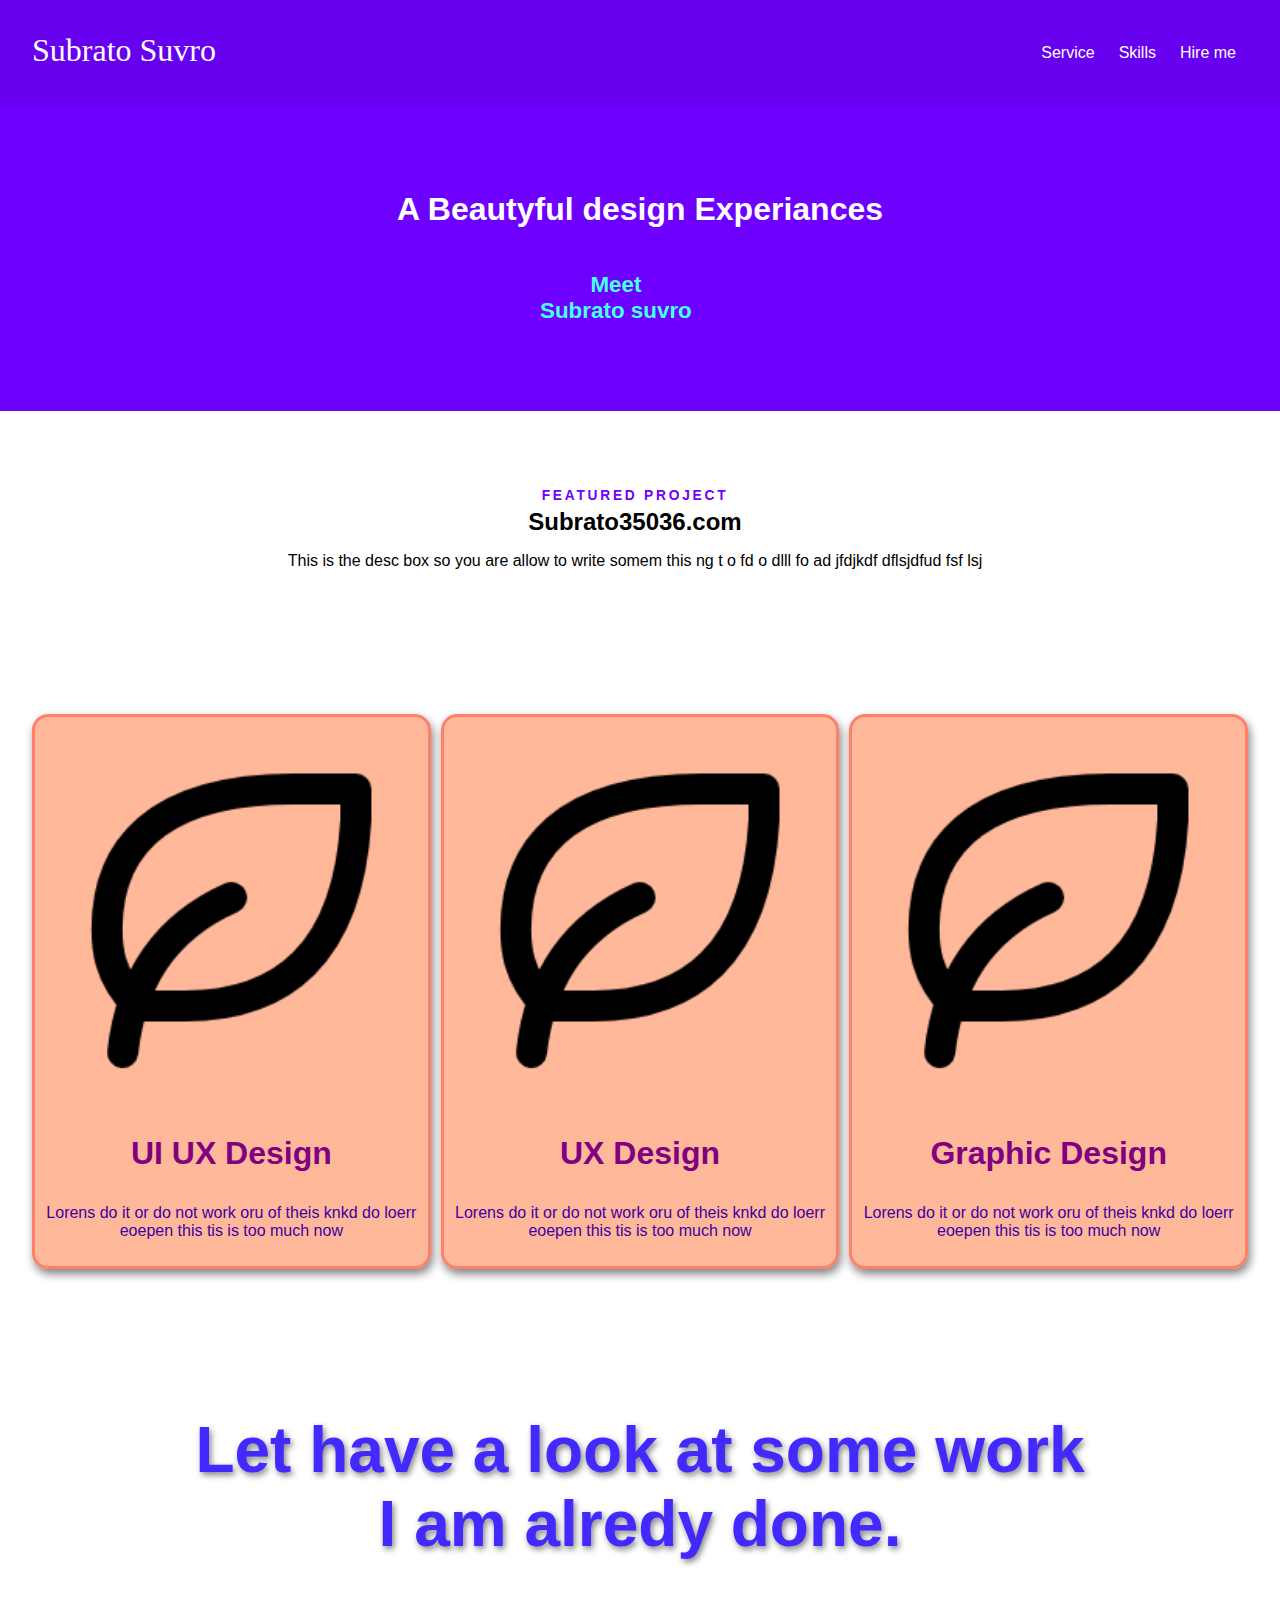
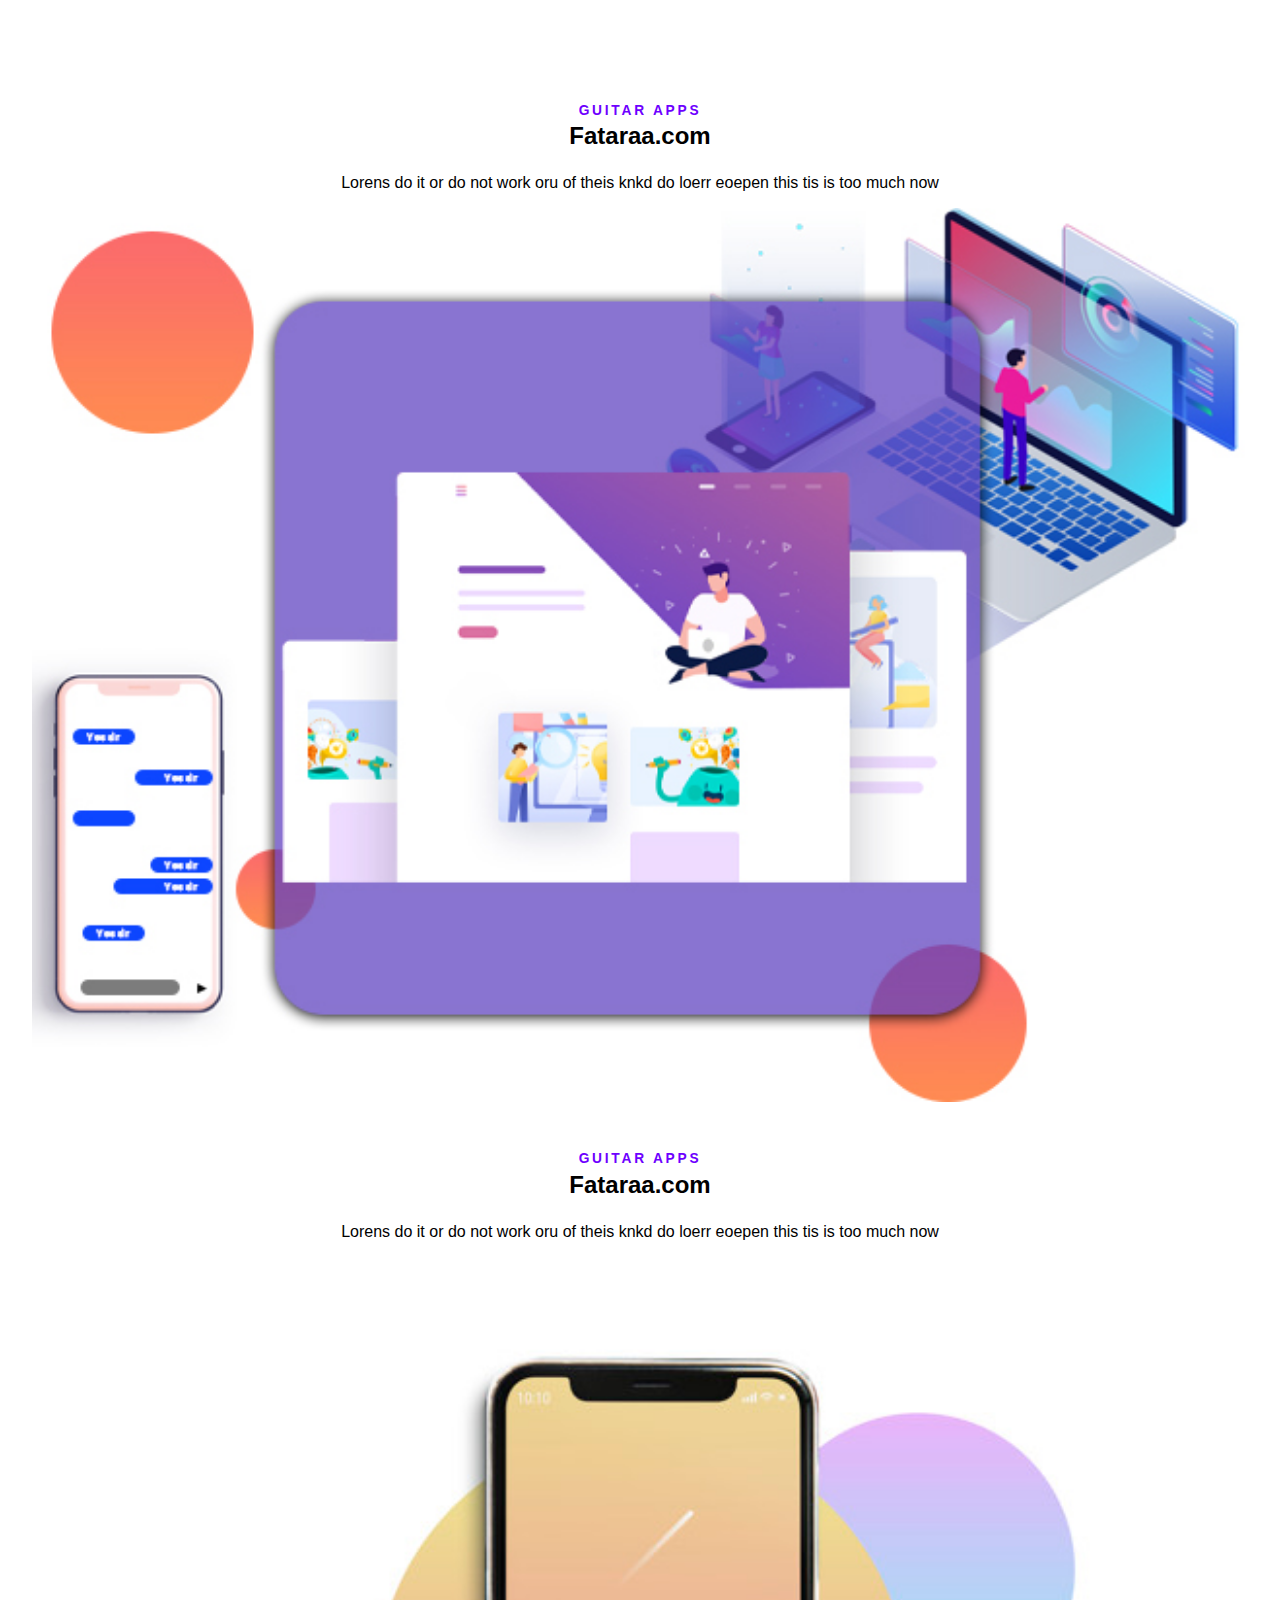
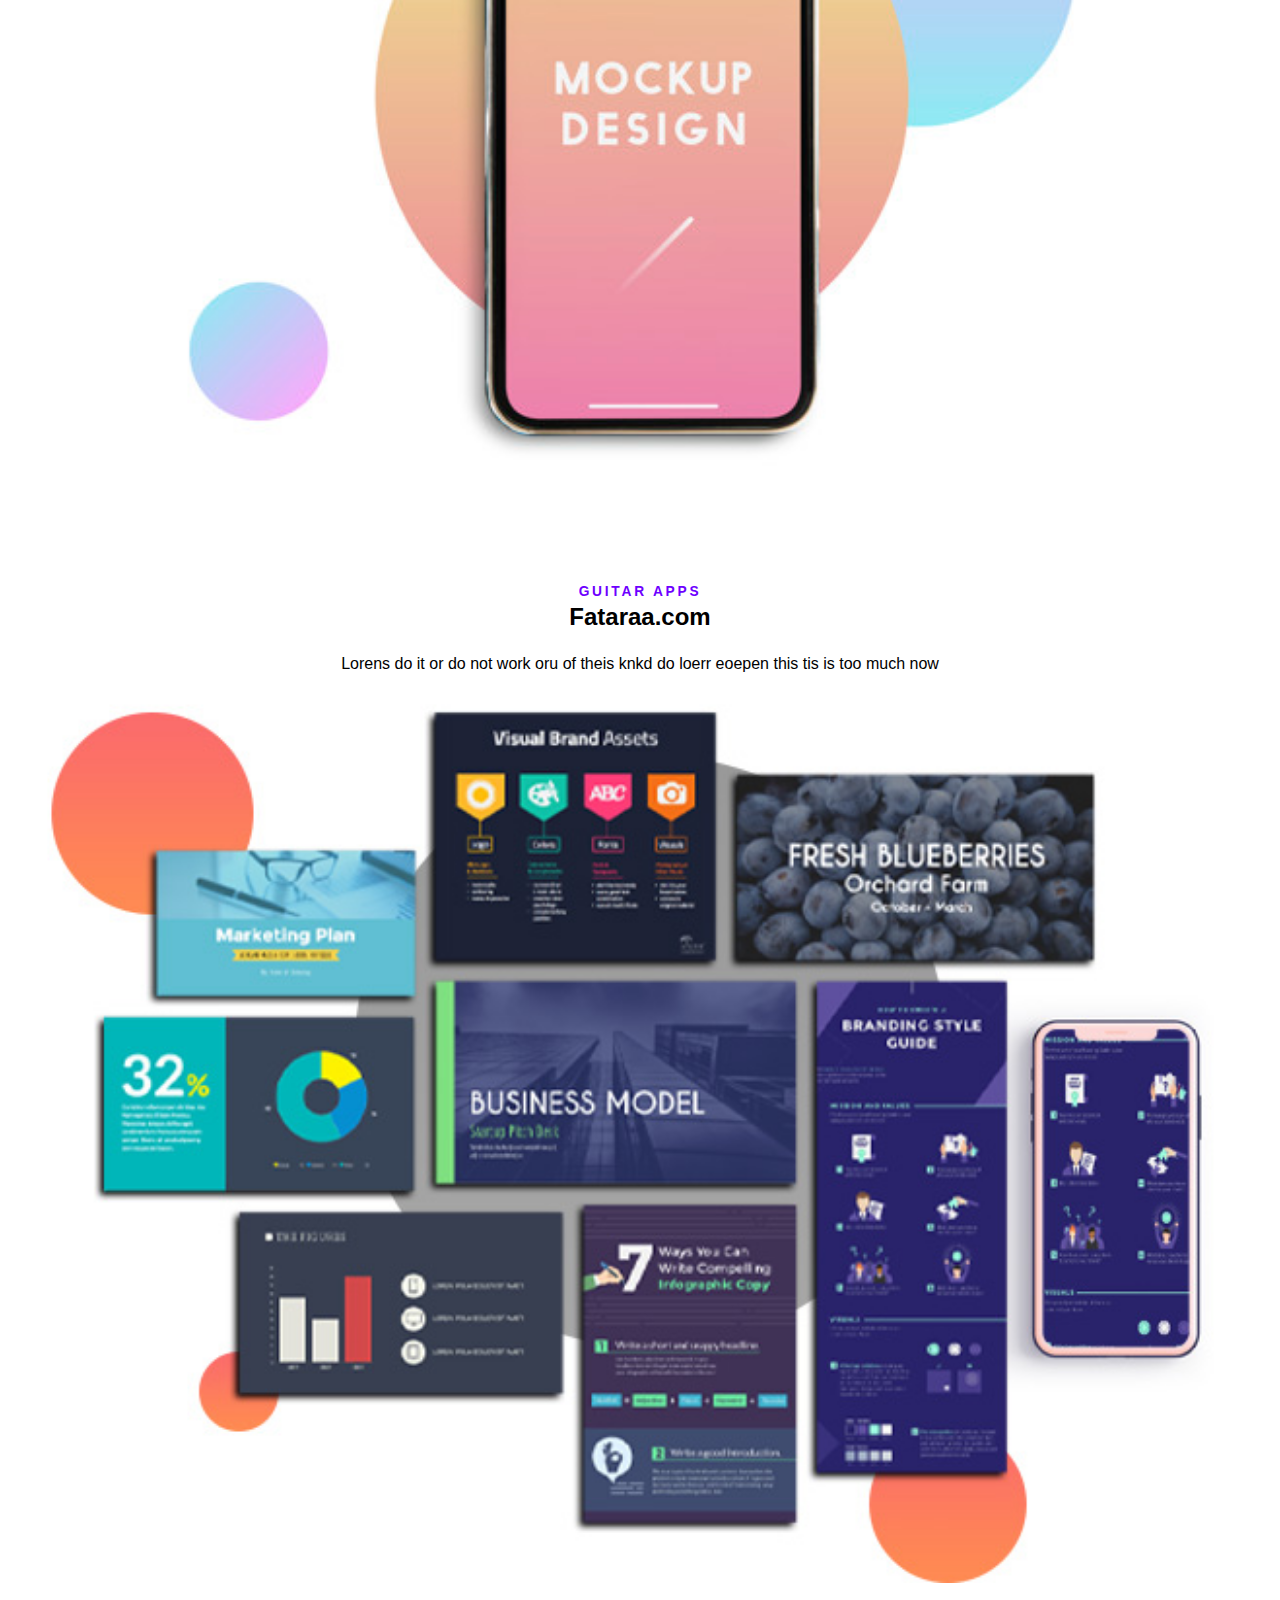
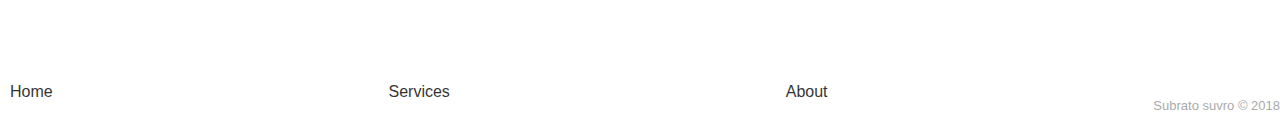
==== index.html @ 883ae6ea "Add files via upload" ====
<!DOCTYPE html>
<html>
<head>
	<title>Suvro Portfolio</title>
	<meta name="viewport" charset="utf-8" content="width-device-width, initial-scale-1.0">
	<link rel="stylesheet" type="text/css" href="css/style.css">
</head>
<body>

    <div class="nav-container">
    	<header>
    		<a class="logo" href="index.html">Subrato Suvro</a>
        <nav>
        	<ul>
        		<li><a href="">Service</a></li>
        		<li><a href="">Skills</a></li>
        		<li><a href="">Hire me</a></li>
        	</ul>
        </nav>
    	</header>
    <div class="social-header">
    	<ul>
    		<li><a href=><img src="img/brand-facebook.png"></a></li>
    		<li><a href=><img src="img/brand-dribbbl.png"></a></li>
    		<li><a href=><img src="img/brand-behance.png"></a></li> 
    	</ul>
    </div>
    </div>
<div class="base">
	<div class="content">
		<h1>A Beautyful design Experiances</h1>
		<div class="meet">
			<p>Meet<br> Subrato suvro</p>
		</div>
	</div>
</div>

<section class="featured">
	<div class="left">
		<div class="inner transition2">
			<p class="subtitle">Featured Project</p>
			<a class="featured-title">Subrato35036.com</a>
			<p class="featured-desc">This is the desc box so you are allow to write somem this ng t o fd o dlll fo ad jfdjkdf   dflsjdfud fsf lsj</p>
		</div>
	</div>
</section>

<section class="skills">
	<div class="skills-container">
		<ul>
			<li class="transition1">
				<div class="icon-container-one">
					<img src="img/leaf.png" alt="UI/UX design">
					<p class="skill-title">UI UX Design</p>
					<p class="featured-desc-skill-desc">Lorens do it or do not work oru of theis knkd do loerr eoepen this tis is too much now</p>
				</div>
			</li>
			<li class="transition2">
				<div class="icon-container two">
					<img src="img/leaf.png" alt="UI/UX design">
					<p class="skill-title">UX Design</p>
					<p class="featured-desc-skill-desc">Lorens do it or do not work oru of theis knkd do loerr eoepen this tis is too much now</p>
				</div>
			</li>
			<li class="transition3">
				<div class="icon-container three">
					<img src="img/leaf.png" alt="UI/UX design">
					<p class="skill-title">Graphic Design</p>
					<p class="featured-desc-skill-desc">Lorens do it or do not work oru of theis knkd do loerr eoepen this tis is too much now</p>
				</div>
			</li>
		</ul>
	</div>
</section>
<h3>Let have a look at some work<br> I am alredy done.</h3>
<section class="portfolio">
	<div class="portfolio-container transition3">
		<div class="portfolio-left">
			<div class="inner">
				<p class="subtitle">Guitar Apps</p>
				<p class="featured-title">Fataraa.com</p>
				<p class="featured-desc">Lorens do it or do not work oru of theis knkd do loerr eoepen this tis is too much now</p>
			</div>
			<a href=""><img src="img/web.jpg"></a>
		</div>
	</div>
	<div class="portfolio-container transition3">
		<div class="portfolio-left">
			<div class="inner">
				<p class="subtitle">Guitar Apps</p>
				<p class="featured-title">Fataraa.com</p>
				<p class="featured-desc">Lorens do it or do not work oru of theis knkd do loerr eoepen this tis is too much now</p>
			</div>
			<a href=""><img src="img/mockup jpge.jpg"></a>
		</div>
	</div>
	<div class="portfolio-container transition3">
		<div class="portfolio-left">
			<div class="inner">
				<p class="subtitle">Guitar Apps</p>
				<p class="featured-title">Fataraa.com</p>
				<p class="featured-desc">Lorens do it or do not work oru of theis knkd do loerr eoepen this tis is too much now</p>
			</div>
			<a href=""><img src="img/web2.jpg"></a>
		</div>
	</div>
</section>
<div class="footer-basic">
        <footer>
            <div class="social"><a href="#"><i class="icon ion-social-instagram"></i></a><a href="#"><i class="icon ion-social-snapchat"></i></a><a href="#"><i class="icon ion-social-twitter"></i></a><a href="#"><i class="icon ion-social-facebook"></i></a></div>
            <ul class="list-inline">
                <li class="list-inline-item"><a href="#">Home</a></li>
                <li class="list-inline-item"><a href="#">Services</a></li>
                <li class="list-inline-item"><a href="#">About</a></li>
                
            <p class="copyright">Subrato suvro © 2018</p>
        </footer>
    </div>
</body>
</html>
---- css/style.css ----
body{
	height: 100vh;
	margin: 0;
	font-family: 'poppins', arial;
	color: black;


}
ul{
	list-style-type: none;
	margin: 0;
	padding: 0;
	display: flex;
	flex-direction: row;
	justify-content: space-between;

	
}
ul li{
	padding: 12px;
}
a{
	text-decoration: none;
	color: white;
}
img{
	width: 100%;
}
.nav-container{
	background: #6700ee;
}

header{
	display: flex;
	justify-content: space-between;
	padding: 2em;
}
.social-header{
	display: none;
}
.logo{
	font-size: 2em;
	font-family:'Shrikhand', cursive;
	
}
.base {
	background: #6e00ff;
	display: grid;
	color: white;
	text-align: center;
	padding: 4em;
}
.meet{
	display: flex;
	margin: 0 auto;
	width: 200px;
	font-weight: bold;
	color: #47ffed;
	font-size: 1.4em;
}
section{
	padding: 4em 2em;
	text-align: center;
}
h3{
	justify-content: center;
	text-align: center;
	font-size: 4em;
	color: #4229ff;
	text-shadow: 2px 3px 6px gray;
}
.fectured{
	position: relative;
}
.fectured:before{
	content:"";
	position: absolute;
	width: 200px;
	height: 200px;
	border-radius: 50%;
	background: black;
	top:0;
	left: 0;
	z-index: -1;

}
.subtitle{
	text-transform: uppercase;
	font-weight: bold;
	color: #6e00ff;
	letter-spacing: .2em;
	font-size: .86em;
}

.featured-title {
	color: black;
	font-weight: bold;
	font-size: 1.5em;
	margin-top: -.4em;
	display: block;

}
.feature-desc{
	color: red;
	margin-bottom: 3em;
	font-size: .9em;
	line-height: 1.8em;
	font-weight: 500;

}
.featured-desc-skill-desc{
	color: #4100a3;
}
.skills-container ul li{
	background:white;
	padding: 2em;
	border-radius: 1em;
	margin-bottom: 1em;



}
.skills-container{
	height: auto;
	display: grid;
	place-content: center;
	margin: 0 auto;
   &.one{
   	width: 50px;
   

   }	
   &.two{
   width: 	100px;
   b
   }
   &.three{
   	width: 50px;
   }
   .skill-title{
   	font-weight: bold;
   	font-size: 2em;

   }
   .fetured-desc{
   	margin-bottom: 2em;
   }
}
.icon_container{
	background: black;
}
.portfolio-container a img{
	border-radius: 1em;
	margin-bottom: 2em;
}

.skill-title{
   	font-weight: bold;
   	font-size: 1.8em;
   	color: purple;

   }

   .skills-container ul li{
   	padding: 10px;
   	border:  3px solid rgba(255, 0, 0, .3);
   	display: flex;
   	flex-direction:row;
   	justify-content: space-around;
   	background: rgb(255 146 98 / 65%);
    box-shadow: 2px 5px 10px gray;

   }
   .transition2{
   	margin-right: 10px;

   }
   .transition1{
   	margin-right: 10px;
   	
   }
   .footer-basic .copyright {
  margin-top:15px;
  text-align:center;
  font-size:13px;
  color:#aaa;
  margin-bottom:0;
}


.footer-basic li {
  padding:0 10px;
}

.footer-basic ul a {
  color:inherit;
  text-decoration:none;
  opacity:0.8;
}
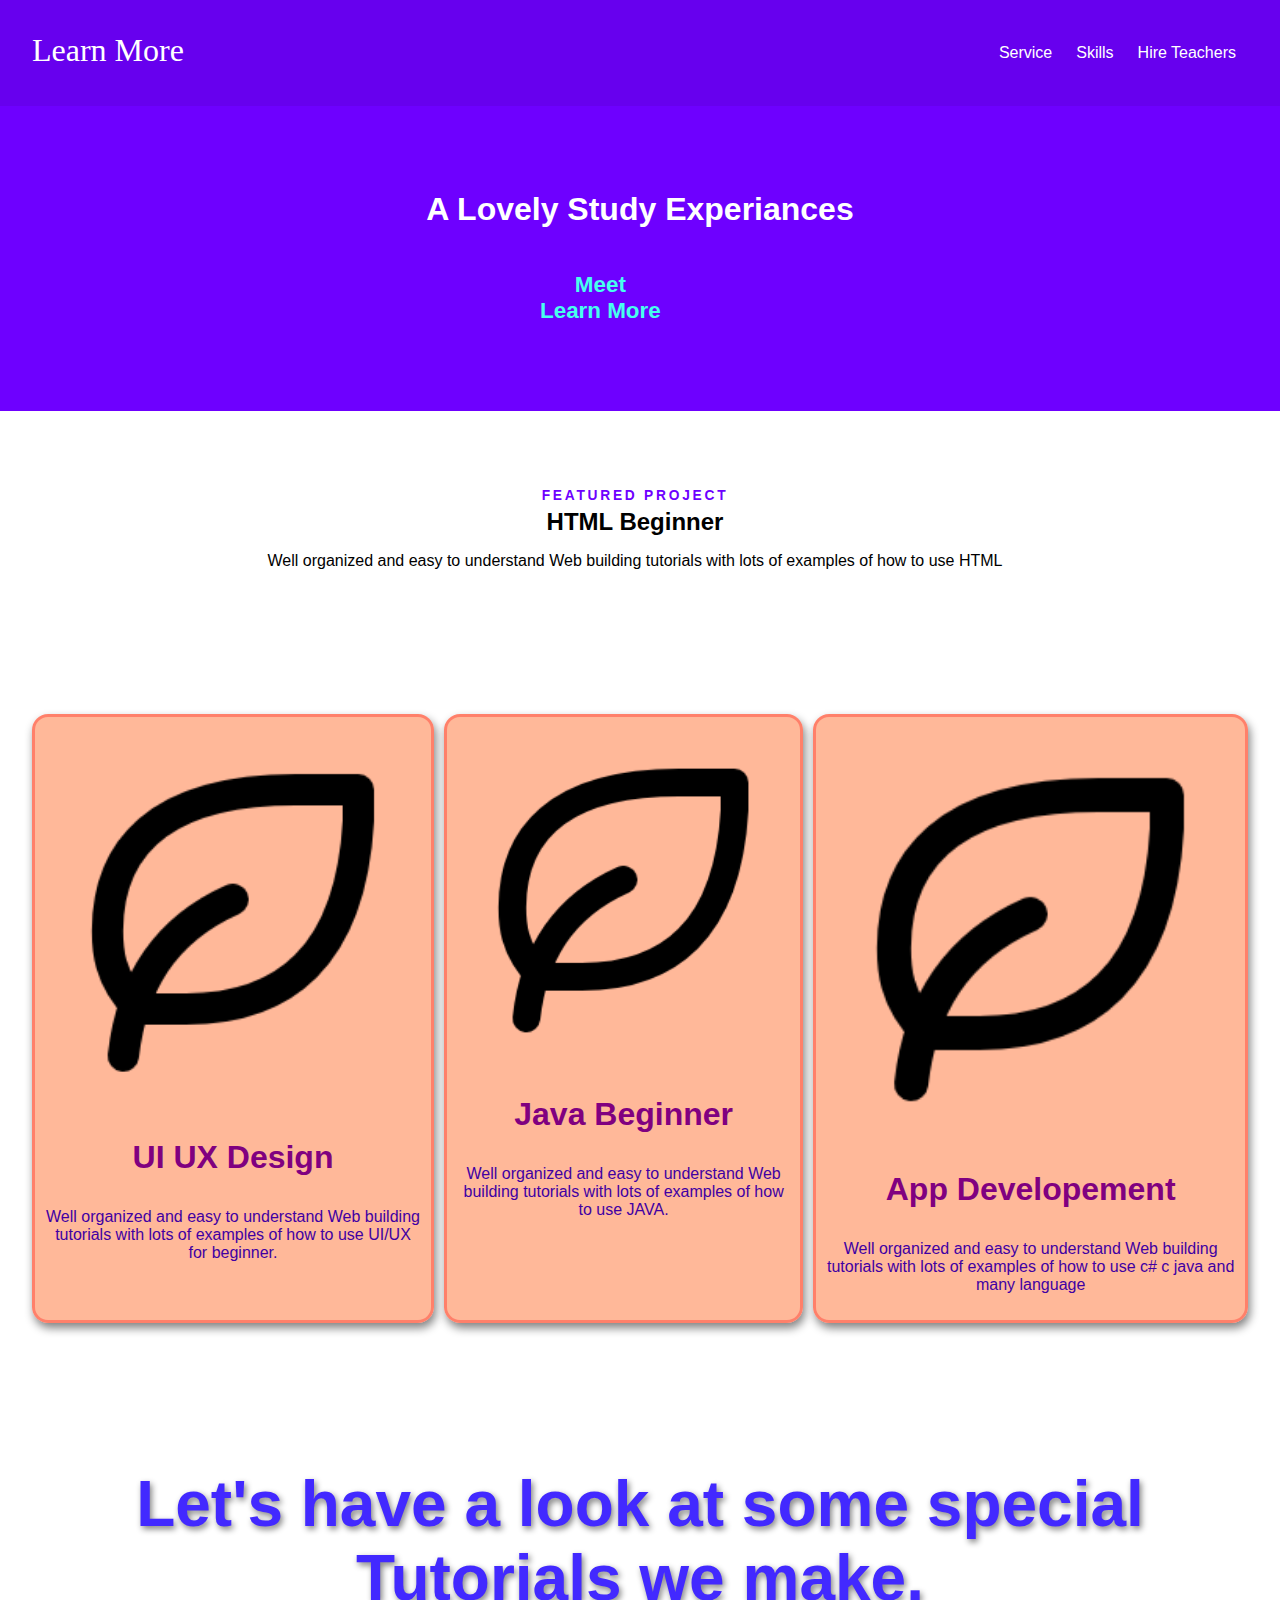
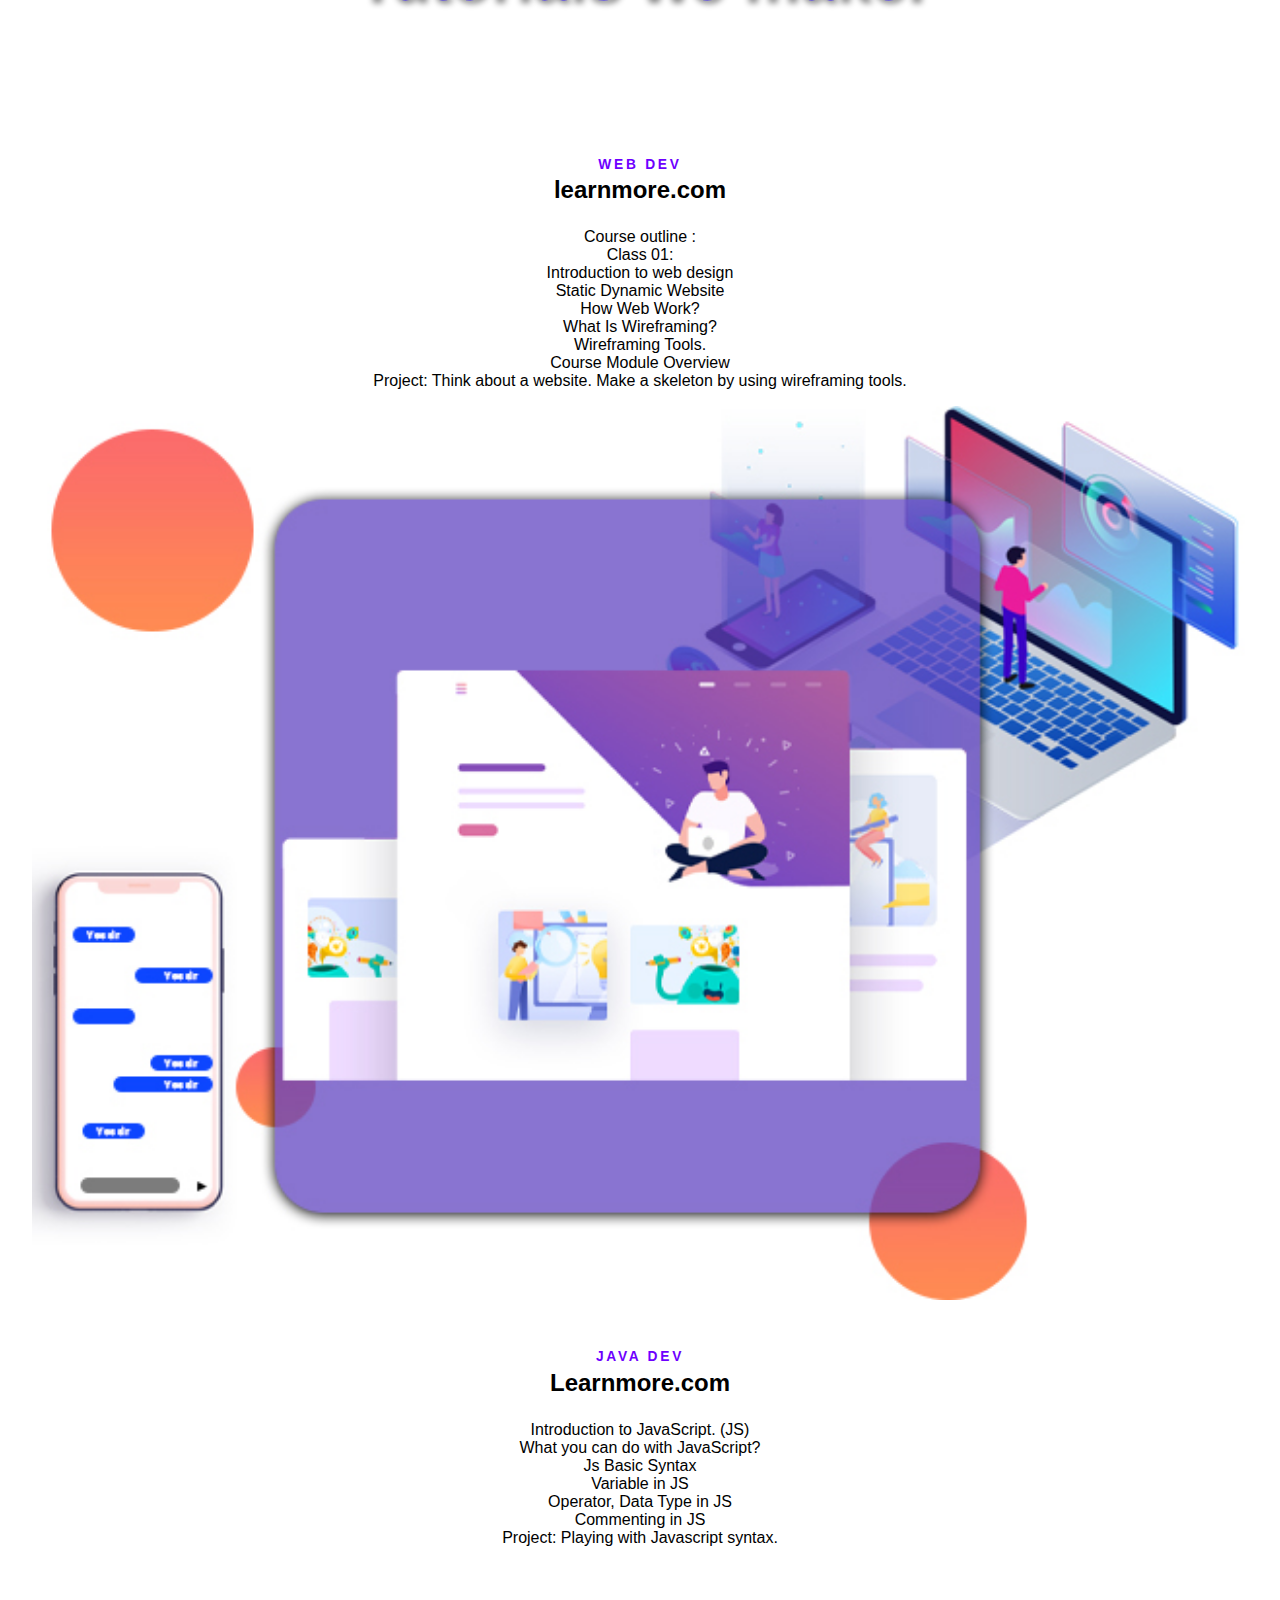
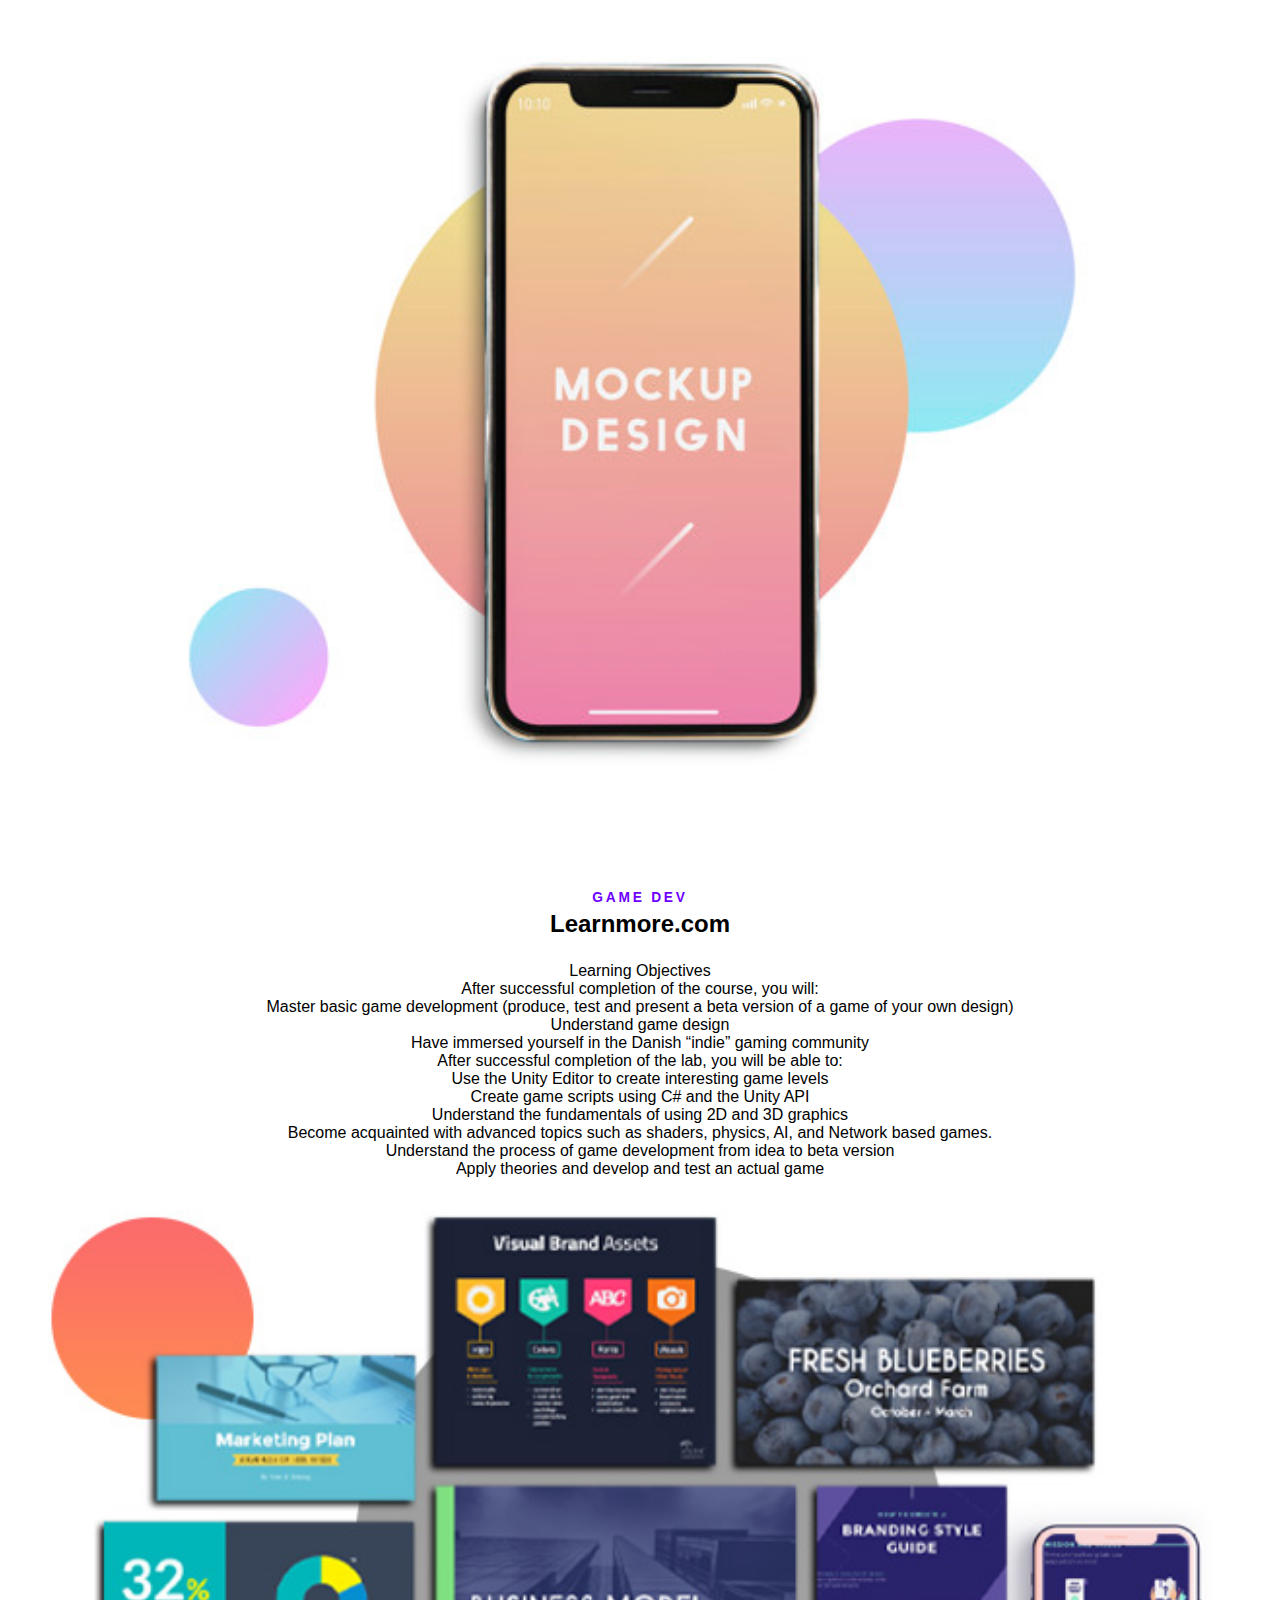
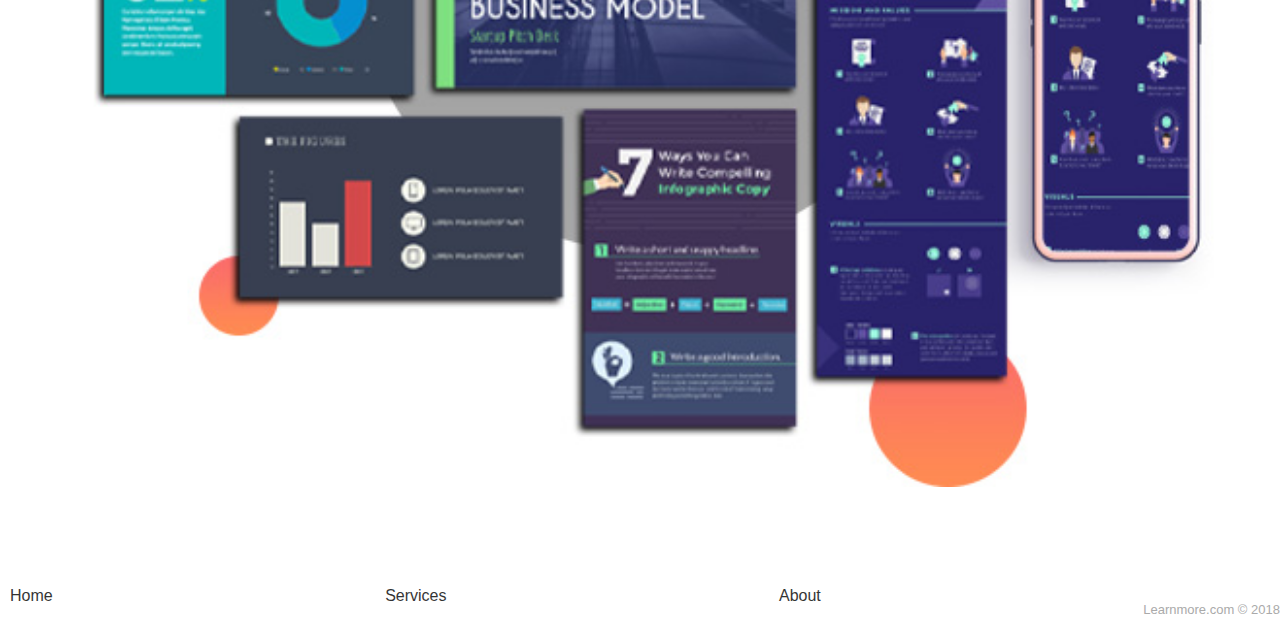
==== commit 893d0ccb: "Update index.html" ====
--- a/index.html
+++ b/index.html
@@ -1,7 +1,7 @@
 <!DOCTYPE html>
 <html>
 <head>
-	<title>Suvro Portfolio</title>
+	<title>Learn More| First step of learning.</title>
 	<meta name="viewport" charset="utf-8" content="width-device-width, initial-scale-1.0">
 	<link rel="stylesheet" type="text/css" href="css/style.css">
 </head>
@@ -9,12 +9,12 @@
 
     <div class="nav-container">
     	<header>
-    		<a class="logo" href="index.html">Subrato Suvro</a>
+    		<a class="logo" href="index.html">Learn More</a>
         <nav>
         	<ul>
         		<li><a href="">Service</a></li>
         		<li><a href="">Skills</a></li>
-        		<li><a href="">Hire me</a></li>
+        		<li><a href="">Hire Teachers</a></li>
         	</ul>
         </nav>
     	</header>
@@ -28,9 +28,9 @@
     </div>
 <div class="base">
 	<div class="content">
-		<h1>A Beautyful design Experiances</h1>
+		<h1>A Lovely Study Experiances</h1>
 		<div class="meet">
-			<p>Meet<br> Subrato suvro</p>
+			<p>Meet<br>Learn More</p>
 		</div>
 	</div>
 </div>
@@ -39,8 +39,8 @@
 	<div class="left">
 		<div class="inner transition2">
 			<p class="subtitle">Featured Project</p>
-			<a class="featured-title">Subrato35036.com</a>
-			<p class="featured-desc">This is the desc box so you are allow to write somem this ng t o fd o dlll fo ad jfdjkdf   dflsjdfud fsf lsj</p>
+			<a class="featured-title">HTML Beginner</a>
+			<p class="featured-desc">Well organized and easy to understand Web building tutorials with lots of examples of how to use HTML</p>
 		</div>
 	</div>
 </section>
@@ -52,34 +52,44 @@
 				<div class="icon-container-one">
 					<img src="img/leaf.png" alt="UI/UX design">
 					<p class="skill-title">UI UX Design</p>
-					<p class="featured-desc-skill-desc">Lorens do it or do not work oru of theis knkd do loerr eoepen this tis is too much now</p>
+					<p class="featured-desc-skill-desc">Well organized and easy to understand Web building tutorials with lots of examples of how to use UI/UX for beginner.</p>
 				</div>
 			</li>
 			<li class="transition2">
 				<div class="icon-container two">
 					<img src="img/leaf.png" alt="UI/UX design">
-					<p class="skill-title">UX Design</p>
-					<p class="featured-desc-skill-desc">Lorens do it or do not work oru of theis knkd do loerr eoepen this tis is too much now</p>
+					<p class="skill-title">Java Beginner</p>
+					<p class="featured-desc-skill-desc">Well organized and easy to understand Web building tutorials with lots of examples of how to use JAVA.</p>
 				</div>
 			</li>
 			<li class="transition3">
 				<div class="icon-container three">
 					<img src="img/leaf.png" alt="UI/UX design">
-					<p class="skill-title">Graphic Design</p>
-					<p class="featured-desc-skill-desc">Lorens do it or do not work oru of theis knkd do loerr eoepen this tis is too much now</p>
+					<p class="skill-title">App Developement</p>
+					<p class="featured-desc-skill-desc">Well organized and easy to understand Web building tutorials with lots of examples of how to use c# c java and many language</p>
 				</div>
 			</li>
 		</ul>
 	</div>
 </section>
-<h3>Let have a look at some work<br> I am alredy done.</h3>
+<h3>Let's have a look at some special<br> Tutorials we make.</h3>
 <section class="portfolio">
 	<div class="portfolio-container transition3">
 		<div class="portfolio-left">
 			<div class="inner">
-				<p class="subtitle">Guitar Apps</p>
-				<p class="featured-title">Fataraa.com</p>
-				<p class="featured-desc">Lorens do it or do not work oru of theis knkd do loerr eoepen this tis is too much now</p>
+				<p class="subtitle">Web Dev</p>
+				<p class="featured-title">learnmore.com</p>
+				<p class="featured-desc">Course outline :<br>
+
+Class 01:<br>
+
+Introduction to web design<br>
+Static Dynamic Website<br>
+How Web Work?<br>
+What Is Wireframing?<br>
+Wireframing Tools.<br>
+Course Module Overview<br>
+Project: Think about a website. Make a skeleton by using wireframing tools.</p>
 			</div>
 			<a href=""><img src="img/web.jpg"></a>
 		</div>
@@ -87,9 +97,15 @@
 	<div class="portfolio-container transition3">
 		<div class="portfolio-left">
 			<div class="inner">
-				<p class="subtitle">Guitar Apps</p>
-				<p class="featured-title">Fataraa.com</p>
-				<p class="featured-desc">Lorens do it or do not work oru of theis knkd do loerr eoepen this tis is too much now</p>
+				<p class="subtitle">Java Dev</p>
+				<p class="featured-title">Learnmore.com</p>
+				<p class="featured-desc">Introduction to JavaScript. (JS)<br>
+What you can do with JavaScript?<br>
+Js Basic Syntax<br>
+Variable in JS<br>
+Operator, Data Type in JS<br>
+Commenting in JS<br>
+Project: Playing with Javascript syntax.</p>
 			</div>
 			<a href=""><img src="img/mockup jpge.jpg"></a>
 		</div>
@@ -97,9 +113,23 @@
 	<div class="portfolio-container transition3">
 		<div class="portfolio-left">
 			<div class="inner">
-				<p class="subtitle">Guitar Apps</p>
-				<p class="featured-title">Fataraa.com</p>
-				<p class="featured-desc">Lorens do it or do not work oru of theis knkd do loerr eoepen this tis is too much now</p>
+				<p class="subtitle">Game Dev</p>
+				<p class="featured-title">Learnmore.com</p>
+				<p class="featured-desc">Learning Objectives<br>
+
+After successful completion of the course, you will:<br>
+
+Master basic game development (produce, test and present a beta version of a game of your own design)<br>
+Understand game design<br>
+Have immersed yourself in the Danish “indie” gaming community<br>
+After successful completion of the lab, you will be able to:<br>
+
+Use the Unity Editor to create interesting game levels<br>
+Create game scripts using C# and the Unity API<br>
+Understand the fundamentals of using 2D and 3D graphics<br>
+Become acquainted with advanced topics such as shaders, physics, AI, and Network based games.<br>
+Understand the process of game development from idea to beta version<br>
+Apply theories and develop and test an actual game</p>
 			</div>
 			<a href=""><img src="img/web2.jpg"></a>
 		</div>
@@ -113,8 +143,8 @@
                 <li class="list-inline-item"><a href="#">Services</a></li>
                 <li class="list-inline-item"><a href="#">About</a></li>
                 
-            <p class="copyright">Subrato suvro © 2018</p>
+            <p class="copyright">Learnmore.com © 2018</p>
         </footer>
     </div>
 </body>
-</html>+</html>
